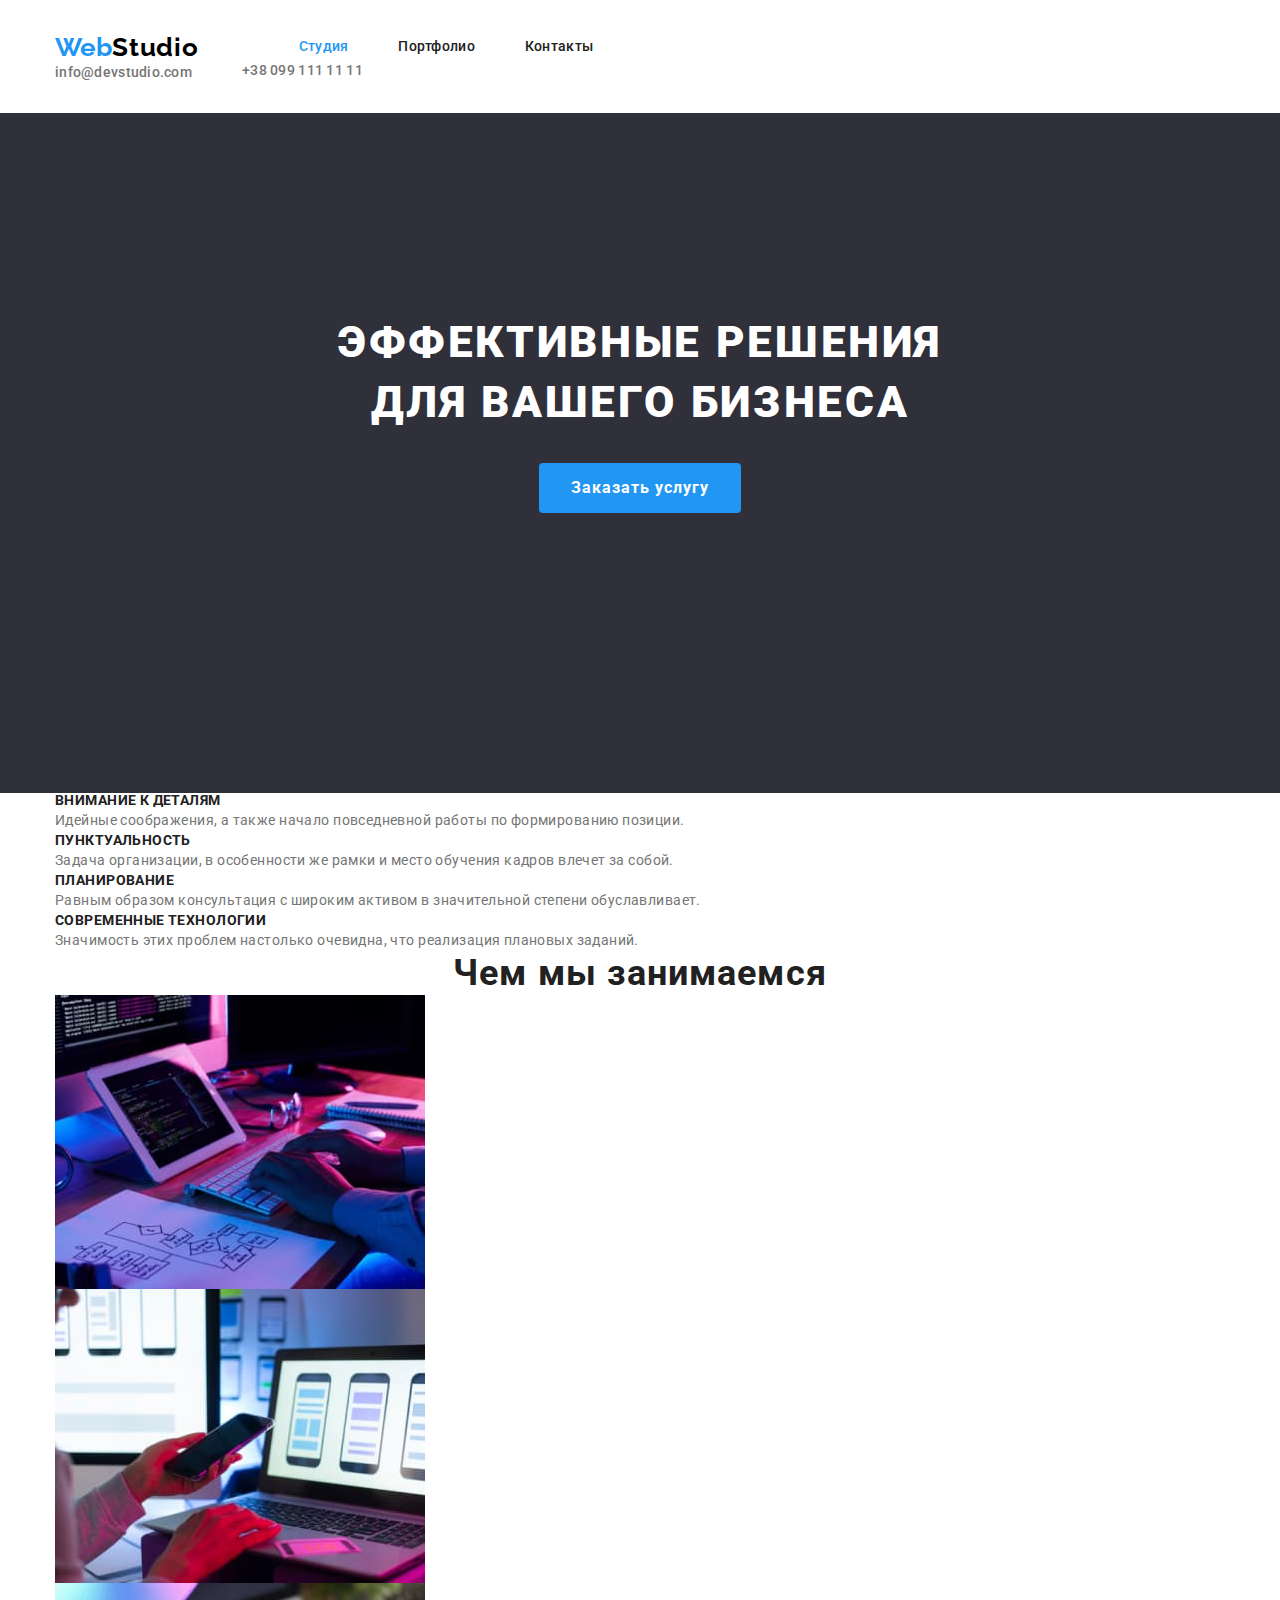
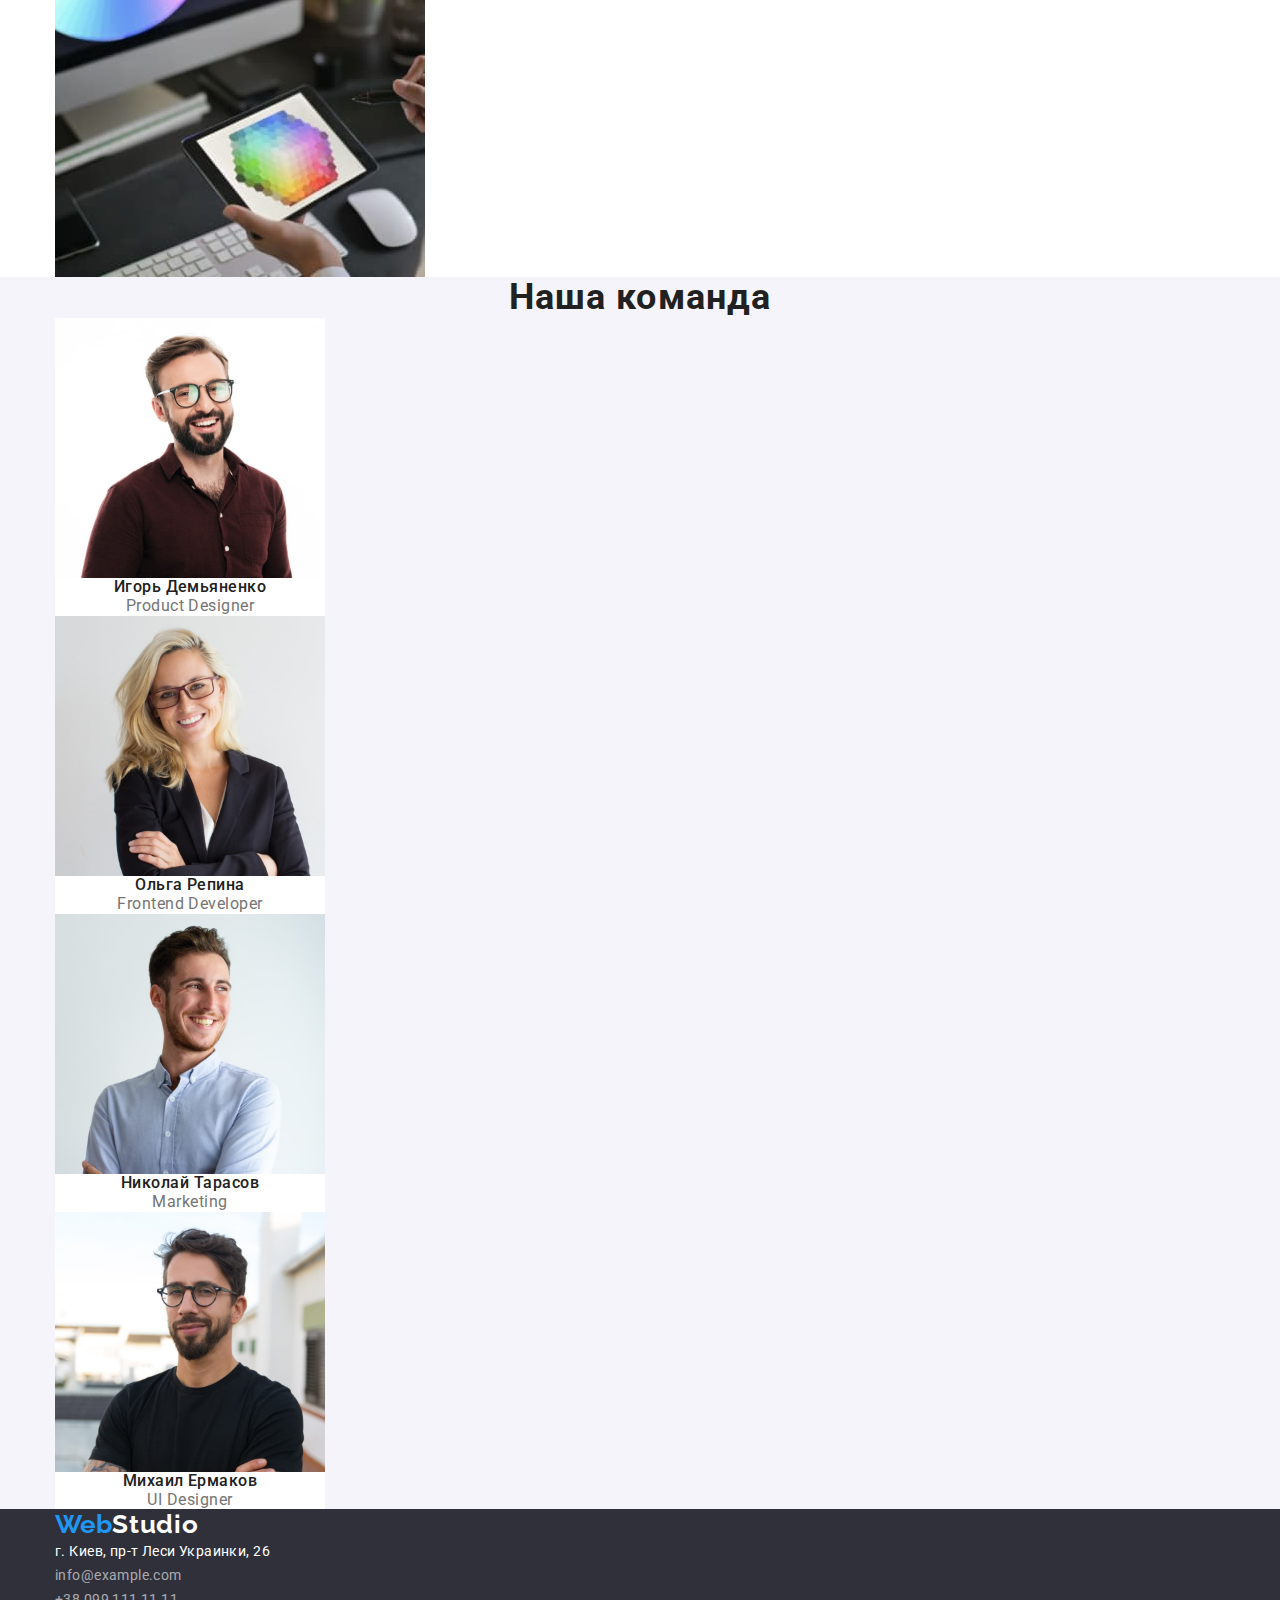
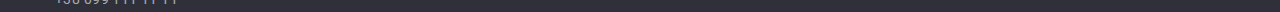
==== index.html @ 304582fe "ллл" ====
<!DOCTYPE html>
<html lang="ru">

<head>
    <meta charset="UTF-8">
    <meta http-equiv="X-UA-Compatible" content="IE=edge">
    <meta name="viewport" content="width=device-width, initial-scale=1.0">
    <link
        href="https://fonts.googleapis.com/css2?family=Raleway:wght@700&family=Roboto:wght@400;500;700;900&display=swap"
        rel="stylesheet">
    <title>WebStudio</title>
<link rel="stylesheet" href="https://cdnjs.cloudflare.com/ajax/libs/modern-normalize/1.1.0/modern-normalize.min.css">
    <link rel="stylesheet" href="./styles/style.css">

</head>

<body>

    <!-- header -->
<div class="container">   
    <header class="header">
        <nav class="header-nav">
            <a href="./index.html" class="header-logo-color"> Web<span class="header-logo-black">Studio</span></a>
            <ul class="header-list list">
    
                <li class="header-item"> <a class="header-link-another" href="./index.html">Студия</a></li>
                <li class="header-item"> <a class="header-link" href="./portfolio.html">Портфолио</a></li>
                <li class="header-item"> <a class="header-link" href="./index.html">Контакты</a></li>
            </ul>
        </nav>
        <ul class="header-content list header-contacts">
            <li><a class="header-mailto" href="mailto:info@devstudio.com">info@devstudio.com</a></li>
            <li><a class="header-tel" href="tel:+38 099 111 11 11">+38 099 111 11 11</a></li>
        </ul>
    </header>
</div>
    

    <main>
        <!-- section-1-->
        

        <section class="selection-one">
            <div class="container">
                <h1 class="selection-title">Эффективные решения для вашего бизнеса</h1>
                <button type="button" class="selection-btn"> Заказать услугу </button>
            </div>
           
        </section>



        <!-- section-2-->
        <section class="selection-two">
            <div class="container">
                <ul class="hero-list list">
                
                    <li class="hero-item ">
                        <h3 class="hero-title">Внимание к деталям</h3>
                        <p class="hero-text">Идейные соображения, а также начало повседневной работы по формированию
                            позиции.</p>
                    </li>
                    <li class="hero-item">
                        <h3 class="hero-title">Пунктуальность</h3>
                        <p class="hero-text">Задача организации, в особенности же рамки и место обучения кадров влечет за
                            собой.</p>
                    </li>
                    <li class="hero-item">
                        <h3 class="hero-title">Планирование</h3>
                        <p class="hero-text">Равным образом консультация с широким активом в значительной степени
                            обуславливает.</p>
                    </li>
                    <li class="hero-item">
                        <h3 class="hero-title">Современные технологии</h3>
                        <p class="hero-text">Значимость этих проблем настолько очевидна, что реализация плановых заданий.
                        </p>
                    </li>
                </ul>
            </div>
        </section>


        <!-- section-3-->

        <section class="selection-three">
            <div class="container">
                <h2 class="headline">Чем мы занимаемся </h2>
                <ul class="list">
                    <li><img src="./image/img.jpg" alt="робочий стол" width="370"></li>
                    <li><img src="./image/box 2.jpg" alt="техника" width="370"></li>
                    <li><img src="./image/box 3.jpg" alt="планшет" width="370"></li>
                </ul>
            </div>
            
        </section>

        <!-- section-4-->

        <section class="selection-four headline-one">
            <div class="container">
                <h2 class="headline">Наша команда</h2>
                <ul class="subtitle-list list">
                    <li class="subtitle-icon"> <img src="./image/img1.jpg" alt="Игорь Демьяненко" width="270">
                        <h3 class="subtitle"> Игорь Демьяненко</h3>
                        <p lang="en" class="subtitle-text">Product Designer</p>
                    </li>
                
                
                    <li class="subtitle-icon"> <img src="./image/img2.jpg" alt="Ольга Репина" width="270">
                        <h3 class="subtitle">Ольга Репина</h3>
                        <p lang="en" class="subtitle-text">Frontend Developer</p>
                    </li>
                
                
                
                    <li class="subtitle-icon"> <img src="./image/img3.jpg" alt="Николай Тарасов" width="270">
                        <h3 class="subtitle">Николай Тарасов</h3>
                        <p lang="en" class="subtitle-text">Marketing</p>
                    </li>
                
                
                    <li class="subtitle-icon"> <img src="./image/img4.jpg" alt="Михаил Ермаков" width="270">
                        <h3 class="subtitle">Михаил Ермаков</h3>
                        <p lang="en" class="subtitle-text">UI Designer</p>
                    </li>
                </ul>
            </div>
            

        </section>
    </main>


    <footer class="footer">
        <div class="container">
            <a href="./index.html" class="header-logo-color">Web<span class="header-logo-color-white">Studio</span></a>
            <address class="footer-address">
                <ul class="footer-list list">
                    <li class="footer-item"><a class="footer-item" href="">г. Киев, пр-т Леси Украинки, 26</a></li>
                    <li class="footer-item"><a class="footer-mailto" href="mailto:info@example.com">info@example.com</a>
                    </li>
                    <li class="footer-item"><a class="footer-tel" href="tel:+38 099 111 11 11">+38 099 111 11 11</a></li>
                </ul>
            </address>
        </div>
        
    </footer>
</body>

</html>
---- styles/style.css ----
:root {
    --header-color: #000000;
    --first-title-color: #212121;
    --second-title-color: #757575;
    --first-btn-color: #2196f3;
    --second-btn-color: #ffffff;
    --background-color: #2F303A;
    --background-color-next: #F5F4FA;
}
p, 
h1,
h2,
h3,
h4,
h5,
h6,
ul {
    margin: 0;
    padding: 0;
}

body {
    margin: 0;
    font-family: "Roboto", sans-serif;
}

a {
    text-decoration: none;
}
img {
    display: block;
}
.list {
    list-style: none;
}
.container {
    width: 1200px;
    padding-left: 15px;
    padding-right: 15px;
    margin: 0 auto;
    
}
/* --------------HEADER------------ */

.header {
    padding-top: 32px;
    padding-bottom: 32px;
}
.header-logo-black {
    font-family: 'Raleway';
    font-style: normal;
    font-weight: 700;
    font-size: 26px;
    line-height: 1.19;
    letter-spacing: 0.03em;
    color: var(--header-color);
}
.header-logo-color-white {
font-family: 'Raleway';
font-style: normal;
font-weight: 700;
font-size: 26px;
line-height: 1.19;
letter-spacing: 0.03em;
color: var(--second-btn-color);
}


.header-logo-color {
    font-family: "Raleway";
    font-style: normal;
    font-weight: 700;
    font-size: 26px;
    line-height: 1.19;
    color: var(--first-btn-color)
}

.header-link {
    font-weight: 500;
    font-size: 14px;
    line-height: 1.14;
    letter-spacing: 0.02em;
    color: var(--first-title-color);
}

.header-item {
    display: flex;
    margin-left: 93px;
}
.header-list, .header-item, .header-tel,
.header-mailto .header-item {
    display: flex;
    margin-left: 50px;
}
.header-nav {
    display: flex;
    align-items: center;
}
.header-link-another {
    font-weight: 500;
    font-size: 14px;
    line-height: 1.14;
    letter-spacing: 0.02em;
    color: var(--first-btn-color);
}




.header-link:hover,
.header-link:focus,
.header-logo-black:hover,
.header-logo-black:focus,
.header-logo-color-white:hover,
.header-logo-color-white:focus
 {
    color: var(--first-btn-color);
}

.header-tel,
.header-mailto {
 
   
    
    font-weight: 500;
    font-size: 14px;
    line-height: 1.14;
    letter-spacing: 0.02em;
    color: var(--second-title-color);
    
}
.header-content,
.header-contacts {
display: flex;
margin-left: auto;

}






 







.header-mailto:hover,
.header-tel:hover,
.header-mailto:focus,
.header-tel:focus, 
.header-logo-black:hover, 
.header-logo-black:focus

{
    color: var(--first-btn-color);
}

/* ------------------SELECTION-ONE------------ */

.selection-title {
width: 696px;
margin: 0 auto 30px;


    font-weight: 900;
    font-size: 44px;
    line-height: 1.36;
    text-align: center;
    letter-spacing: 0.06em;
    text-transform: uppercase;
    color: var(--second-btn-color);

}

.selection-btn {
font-family: inherit;
font-weight: 700;
font-size: 16px;
line-height: 1.9;
text-align: center;
letter-spacing: 0.06em;

cursor: pointer;
border: none;
border-radius: 4px;

padding: 10px 32px;
min-width: 200px;
display: block;
margin: 0 auto;

    color: var(--second-btn-color);
    background-color: var(--first-btn-color);
    
}

.btn-list
{
    color: var(--first-title-color);
background-color: #F5F4FA;
}
.selection-one {
padding-top: 200px;
padding-bottom: 280px;
    background-color: var(--background-color)
}

/* ------------------SELECTION-TWO------------ */

.hero-title {
    font-weight: 700;
    font-size: 14px;
    line-height: 1.14;
    letter-spacing: 0.03em;
    text-transform: uppercase;
    color: var(--first-title-color);
}



.hero-text {
    
    font-size: 14px;
    line-height: 1.71;
    letter-spacing: 0.03em;
    color: var(--second-title-color);
}

/* ------------------SELECTION-THREE------------ */

.headline {
    font-weight: 700;
    font-size: 36px;
    line-height: 1.16;
    text-align: center;
    
    letter-spacing: 0.03em;
    color: var(--first-title-color);
}

/* ------------------SELECTION-FOUR------------ */
.headline-one
{
    background-color: var(--background-color-next);
}

.subtitle-icon {
    width: 270px;
    background-color: var(--second-btn-color);
}
.subtitle {
    font-weight: 500;
    font-size: 16px;
    line-height: 1.18;
    letter-spacing: 0.03em;
    color: var(--first-title-color);
    text-align: center;
}

.subtitle-text {
    font-size: 16px;
    line-height: 1.18;
    letter-spacing: 0.03em;
    color: var(--second-title-color);
    text-align: center;
    
}


/* ------------------FOOTER------------ */

.footer {

    background-color: var(--background-color)
}

.footer-item {
    font-style: normal;
    font-size: 14px;
    line-height: 1.71;
    letter-spacing: 0.03em;
    color: var(--second-btn-color);
}

.footer-mailto {
    font-style: normal;
    font-size: 14px;
    line-height: 1.71;
    letter-spacing: 0.03em;
    color: rgba(255, 255, 255, 0.6);
}

.footer-tel {
    font-style: normal;
    font-size: 14px;
    line-height: 1.71;
    letter-spacing: 0.03em;
    color: rgba(255, 255, 255, 0.6);
}


.footer-mailto:hover,
.footer-mailto:focus,
.footer-tel:hover,
.footer-tel:focus {
    color: var(--first-btn-color);
}

/* ------------------SELECTION-PORTFOLIO------------ */

.btn-list-another {
    font-family: inherit;
    font-style: normal;
    font-weight: 500;
    font-size: 16px;
    line-height: 1.62;
    text-align: center;
    letter-spacing: 0.03em;
    cursor: pointer;
    border: none;
    border-radius: 4px;
    background-color: var(--first-btn-color);
    color: var(--second-btn-color);
}


.btn-list {
    font-family: inherit;
    font-style: normal;
    font-weight: 500;
    font-size: 16px;
    line-height: 1.62;
    text-align: center;
    letter-spacing: 0.03em;
    cursor: pointer;
    border: none;
    border-radius: 4px;
    color: var(--first-title-color);
}
.btn-list:hover,
.btn-list:focus {
    background-color: var(--first-btn-color);
    color: var(--second-btn-color);
}

/* ------------------SELECTION-PORTFOLIO---one------------ */

.main-title {
    font-weight: 700;
    font-size: 18px;
    line-height: 2;
    letter-spacing: 0.06em;
    color: var(--first-title-color);
}

.main-text {
    font-size: 16px;
    line-height: 1.88;
    letter-spacing: 0.03em;
    color: var(--second-title-color);
}
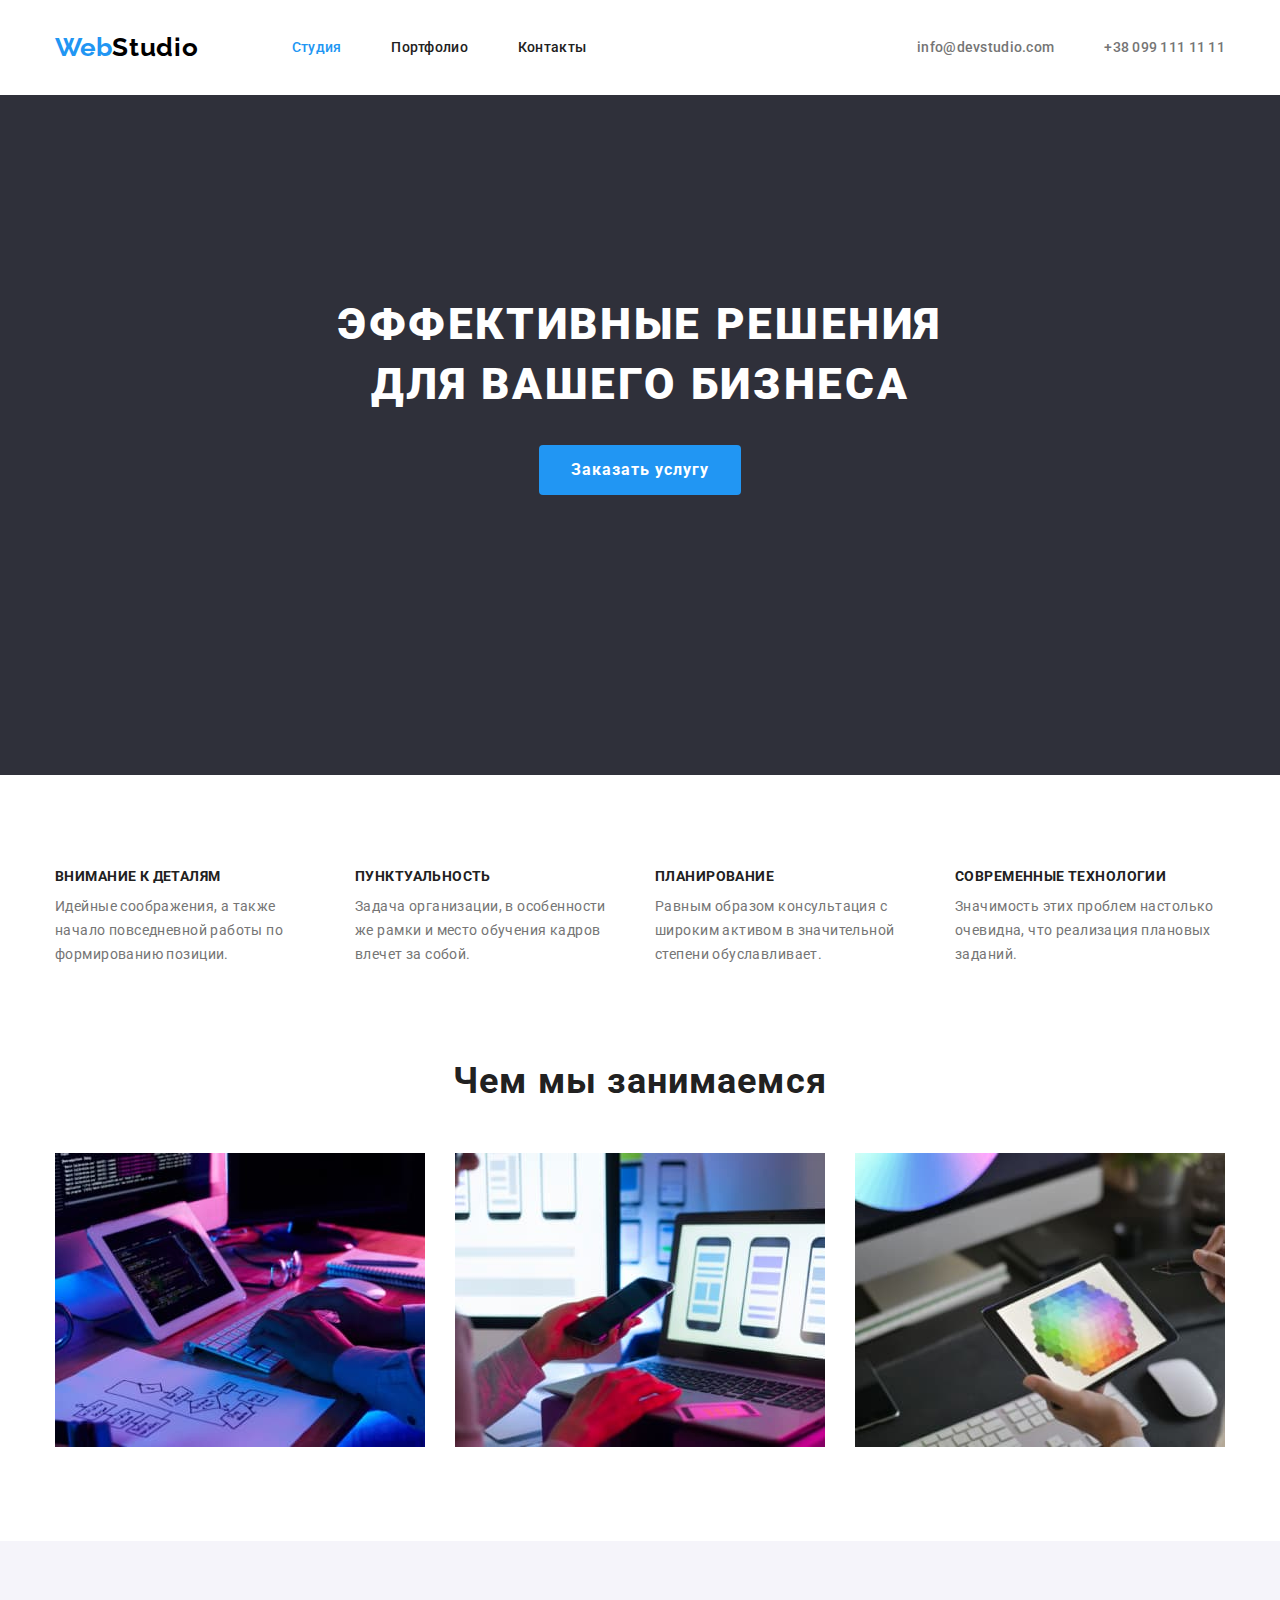
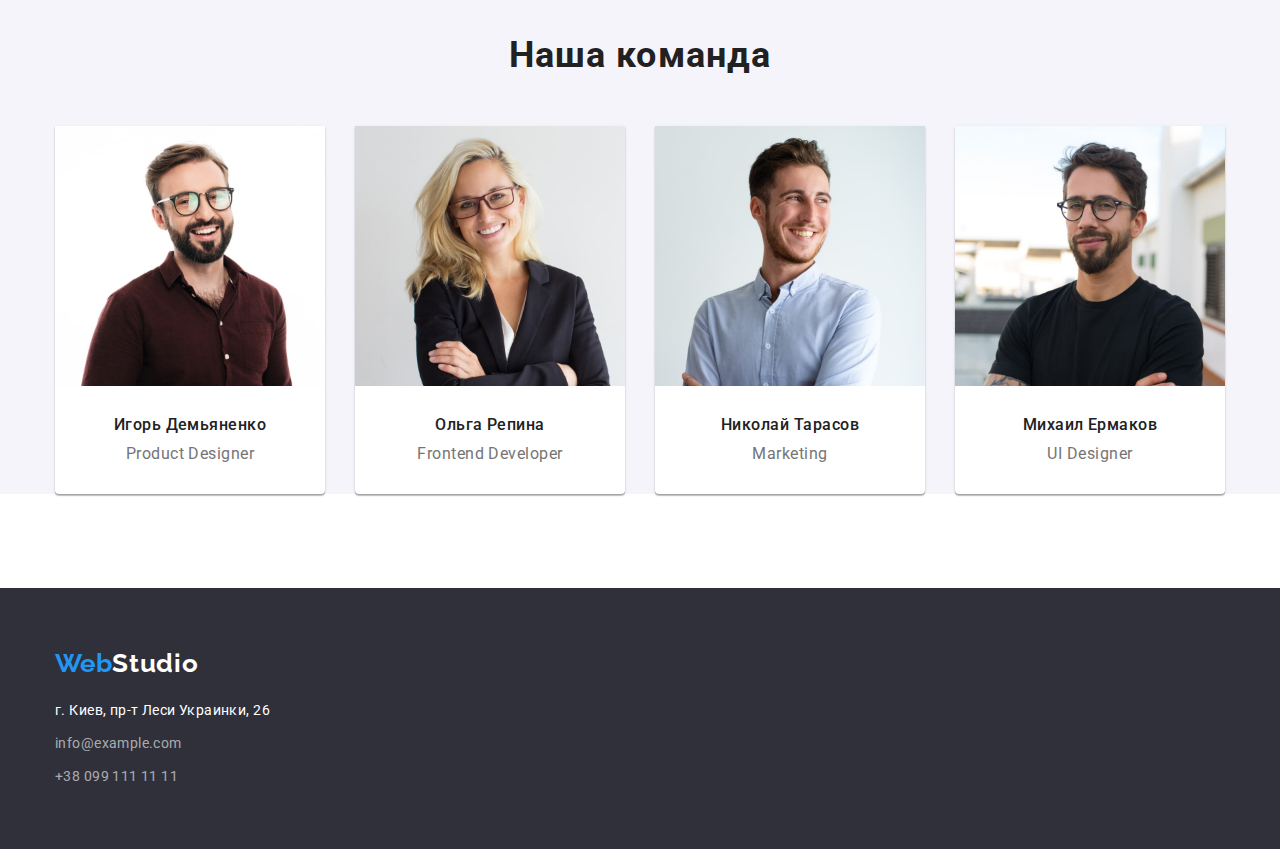
==== commit 61805677: "start" ====
--- a/index.html
+++ b/index.html
@@ -17,8 +17,10 @@
 <body>
 
     <!-- header -->
-<div class="container">   
-    <header class="header">
+
+<header class="header">
+      <div class="container container-header">   
+
         <nav class="header-nav">
             <a href="./index.html" class="header-logo-color"> Web<span class="header-logo-black">Studio</span></a>
             <ul class="header-list list">
@@ -28,13 +30,16 @@
                 <li class="header-item"> <a class="header-link" href="./index.html">Контакты</a></li>
             </ul>
         </nav>
-        <ul class="header-content list header-contacts">
+        <div class="header-contacts">
+            <ul class="header-content list">
             <li><a class="header-mailto" href="mailto:info@devstudio.com">info@devstudio.com</a></li>
             <li><a class="header-tel" href="tel:+38 099 111 11 11">+38 099 111 11 11</a></li>
         </ul>
+    </div>
+        
+    
+        </div>
     </header>
-</div>
-    
 
     <main>
         <!-- section-1-->
@@ -85,10 +90,10 @@
         <section class="selection-three">
             <div class="container">
                 <h2 class="headline">Чем мы занимаемся </h2>
-                <ul class="list">
-                    <li><img src="./image/img.jpg" alt="робочий стол" width="370"></li>
-                    <li><img src="./image/box 2.jpg" alt="техника" width="370"></li>
-                    <li><img src="./image/box 3.jpg" alt="планшет" width="370"></li>
+                <ul class="list photo">
+                    <li class="list-photo"><img src="./image/img.jpg" alt="робочий стол" width="370"></li>
+                    <li class="list-photo"><img src="./image/box 2.jpg" alt="техника" width="370"></li>
+                    <li class="list-photo"><img src="./image/box 3.jpg" alt="планшет" width="370"></li>
                 </ul>
             </div>
             
@@ -96,32 +101,47 @@
 
         <!-- section-4-->
 
-        <section class="selection-four headline-one">
+        <section class=" headline-one">
             <div class="container">
-                <h2 class="headline">Наша команда</h2>
+                <h2 class="headline-four">Наша команда</h2>
                 <ul class="subtitle-list list">
+                   
+
                     <li class="subtitle-icon"> <img src="./image/img1.jpg" alt="Игорь Демьяненко" width="270">
-                        <h3 class="subtitle"> Игорь Демьяненко</h3>
-                        <p lang="en" class="subtitle-text">Product Designer</p>
+                        
+                        <div class="div-text">
+                            <h3 class="subtitle"> Игорь Демьяненко</h3>
+                            <p lang="en" class="subtitle-text">Product Designer</p>
+                        </div>
+                        
                     </li>
                 
                 
                     <li class="subtitle-icon"> <img src="./image/img2.jpg" alt="Ольга Репина" width="270">
-                        <h3 class="subtitle">Ольга Репина</h3>
-                        <p lang="en" class="subtitle-text">Frontend Developer</p>
+                        <div class="div-text">
+                            <h3 class="subtitle">Ольга Репина</h3>
+                            <p lang="en" class="subtitle-text">Frontend Developer</p>
+                        </div>
+                        
                     </li>
                 
                 
                 
                     <li class="subtitle-icon"> <img src="./image/img3.jpg" alt="Николай Тарасов" width="270">
-                        <h3 class="subtitle">Николай Тарасов</h3>
-                        <p lang="en" class="subtitle-text">Marketing</p>
+                        <div class="div-text">
+                            <h3 class="subtitle">Николай Тарасов</h3>
+                            <p lang="en" class="subtitle-text">Marketing</p>
+                        </div>
+                        
                     </li>
                 
                 
                     <li class="subtitle-icon"> <img src="./image/img4.jpg" alt="Михаил Ермаков" width="270">
+                        <div class="div-text">
                         <h3 class="subtitle">Михаил Ермаков</h3>
                         <p lang="en" class="subtitle-text">UI Designer</p>
+                        </div>
+                        
                     </li>
                 </ul>
             </div>
@@ -136,7 +156,7 @@
             <a href="./index.html" class="header-logo-color">Web<span class="header-logo-color-white">Studio</span></a>
             <address class="footer-address">
                 <ul class="footer-list list">
-                    <li class="footer-item"><a class="footer-item" href="">г. Киев, пр-т Леси Украинки, 26</a></li>
+                    <li class="footer-items"><a class="footer-item" href="">г. Киев, пр-т Леси Украинки, 26</a></li>
                     <li class="footer-item"><a class="footer-mailto" href="mailto:info@example.com">info@example.com</a>
                     </li>
                     <li class="footer-item"><a class="footer-tel" href="tel:+38 099 111 11 11">+38 099 111 11 11</a></li>
--- a/styles/style.css
+++ b/styles/style.css
@@ -39,12 +39,14 @@
     padding-right: 15px;
     margin: 0 auto;
     
+   
+    
 }
 /* --------------HEADER------------ */
 
 .header {
-    padding-top: 32px;
-    padding-bottom: 32px;
+    margin-top:32px ;
+    margin-bottom: 32px;
 }
 .header-logo-black {
     font-family: 'Raleway';
@@ -70,9 +72,11 @@
     font-family: "Raleway";
     font-style: normal;
     font-weight: 700;
+    margin-right: 93px;
     font-size: 26px;
     line-height: 1.19;
     color: var(--first-btn-color)
+    
 }
 
 .header-link {
@@ -83,19 +87,6 @@
     color: var(--first-title-color);
 }
 
-.header-item {
-    display: flex;
-    margin-left: 93px;
-}
-.header-list, .header-item, .header-tel,
-.header-mailto .header-item {
-    display: flex;
-    margin-left: 50px;
-}
-.header-nav {
-    display: flex;
-    align-items: center;
-}
 .header-link-another {
     font-weight: 500;
     font-size: 14px;
@@ -104,8 +95,23 @@
     color: var(--first-btn-color);
 }
 
-
-
+.header-content, .header-list {
+    display: flex;
+}
+ .container-header, .header-nav {
+    display: flex;
+    align-items: center;
+    
+}
+.header-contacts {
+    margin-left: auto;
+}
+.header-mailto {
+    margin-right: 50px;
+}
+.header-item {
+    margin-right: 50px;
+}
 
 .header-link:hover,
 .header-link:focus,
@@ -119,8 +125,6 @@
 
 .header-tel,
 .header-mailto {
- 
-   
     
     font-weight: 500;
     font-size: 14px;
@@ -129,12 +133,8 @@
     color: var(--second-title-color);
     
 }
-.header-content,
-.header-contacts {
-display: flex;
-margin-left: auto;
-
-}
+
+
 
 
 
@@ -163,9 +163,8 @@
 /* ------------------SELECTION-ONE------------ */
 
 .selection-title {
-width: 696px;
-margin: 0 auto 30px;
-
+    width: 696px;
+    margin: 0 auto 30px;
 
     font-weight: 900;
     font-size: 44px;
@@ -194,25 +193,31 @@
 display: block;
 margin: 0 auto;
 
-    color: var(--second-btn-color);
-    background-color: var(--first-btn-color);
+color: var(--second-btn-color);
+background-color: var(--first-btn-color);
     
 }
 
 .btn-list
 {
-    color: var(--first-title-color);
+    
+color: var(--first-title-color);
 background-color: #F5F4FA;
 }
 .selection-one {
+
 padding-top: 200px;
 padding-bottom: 280px;
-    background-color: var(--background-color)
+background-color: var(--background-color)
 }
 
 /* ------------------SELECTION-TWO------------ */
 
 .hero-title {
+    
+ margin-top: 0px;
+   margin-bottom: 10px;
+
     font-weight: 700;
     font-size: 14px;
     line-height: 1.14;
@@ -221,19 +226,53 @@
     color: var(--first-title-color);
 }
 
-
-
 .hero-text {
-    
+  
+    font-weight: 400;
     font-size: 14px;
     line-height: 1.71;
     letter-spacing: 0.03em;
     color: var(--second-title-color);
 }
+.hero-item {
+
+    width: 270px;
+    
+}
+.selection-two {
+   
+   margin-top: 94px;
+   margin-bottom: 94px;
+   
+}
+.hero-list {
+    
+    display: flex; 
+}
+.hero-item:not(:last-child) {
+margin-right: 30px;
+}
+
+
+
+
+
+
 
 /* ------------------SELECTION-THREE------------ */
 
+
+
+
+.selection-three {
+    margin-top: 94px;
+    margin-bottom: 94px;
+}
+
 .headline {
+    
+    margin-top: 0px;
+    margin-bottom: 50px;
     font-weight: 700;
     font-size: 36px;
     line-height: 1.16;
@@ -243,17 +282,73 @@
     color: var(--first-title-color);
 }
 
+
+.list-photo:not(:last-child) {
+    
+    margin-right: 30px;
+}
+.photo {
+    
+    display: flex;
+}
+
+
+
+
+
+
+
+
+
+
+
 /* ------------------SELECTION-FOUR------------ */
+
+.headline-four {
+    
+    padding-top: 94px;
+    padding-bottom: 50px;
+
+    font-weight: 700;
+    font-size: 36px;
+    line-height: 1.16;
+    text-align: center;
+    
+    letter-spacing: 0.03em;
+    color: var(--first-title-color);
+}
+
+.subtitle-list {
+    margin-bottom: 94px;
+     display: flex; 
+}
+.subtitle-icon:not(:last-child) {
+    margin-right: 30px;
+    
+}
+
+.div-text {
+    margin-top: 30px;
+    margin-bottom: 30px;
+    
+}
 .headline-one
 {
+     
     background-color: var(--background-color-next);
 }
 
 .subtitle-icon {
+    box-shadow: 0px 1px 3px rgba(0, 0, 0, 0.12),
+    0px 1px 1px rgba(0, 0, 0, 0.14),
+    0px 2px 1px rgba(0, 0, 0, 0.2);
+    border-radius: 0px 0px 4px 4px;
     width: 270px;
     background-color: var(--second-btn-color);
 }
 .subtitle {
+    margin-top: 0px;
+    margin-bottom: 10px;
     font-weight: 500;
     font-size: 16px;
     line-height: 1.18;
@@ -272,22 +367,44 @@
 }
 
 
+
+
+
+
+
+
+
+
+
+
+
 /* ------------------FOOTER------------ */
 
 .footer {
-
+padding-top: 60px;
+padding-bottom: 60px;
     background-color: var(--background-color)
 }
 
-.footer-item {
+
+.footer-items, .footer-item:not(:last-child)
+{margin-bottom: 9px;
+
+}
+
+.footer-item  {
+    
     font-style: normal;
     font-size: 14px;
     line-height: 1.71;
     letter-spacing: 0.03em;
     color: var(--second-btn-color);
 }
-
+.footer-items {
+    padding-top: 20px;
+}
 .footer-mailto {
+    
     font-style: normal;
     font-size: 14px;
     line-height: 1.71;
@@ -324,6 +441,7 @@
     cursor: pointer;
     border: none;
     border-radius: 4px;
+    padding: 6px 22px;
     background-color: var(--first-btn-color);
     color: var(--second-btn-color);
 }
@@ -340,6 +458,7 @@
     cursor: pointer;
     border: none;
     border-radius: 4px;
+    padding: 6px 22px;
     color: var(--first-title-color);
 }
 .btn-list:hover,
@@ -348,9 +467,44 @@
     color: var(--second-btn-color);
 }
 
+
+.btn-item, .btn-items + .btn-items {
+    margin-left: 8px;
+}
+
+
+.btn-item {
+    
+    margin-top: 0;
+    margin-bottom: 50px;
+    display: flex;
+    justify-content: center;
+   
+}
+.main-style {
+justify-content: space-between;
+    display: flex;
+    flex-wrap: wrap;
+
+   
+}
+.main-heading{
+     margin-bottom: 30px;
+width: 370px;
+border: 1px solid #EEEEEE;
+
+}
+
 /* ------------------SELECTION-PORTFOLIO---one------------ */
+.section-portfolio {
+    margin-top: 94px;
+    margin-bottom: 94px;
+
+}
 
 .main-title {
+    padding-top: 20px;
+    padding-bottom: 8px;
     font-weight: 700;
     font-size: 18px;
     line-height: 2;
@@ -359,6 +513,7 @@
 }
 
 .main-text {
+    padding-bottom: 20px;
     font-size: 16px;
     line-height: 1.88;
     letter-spacing: 0.03em;
